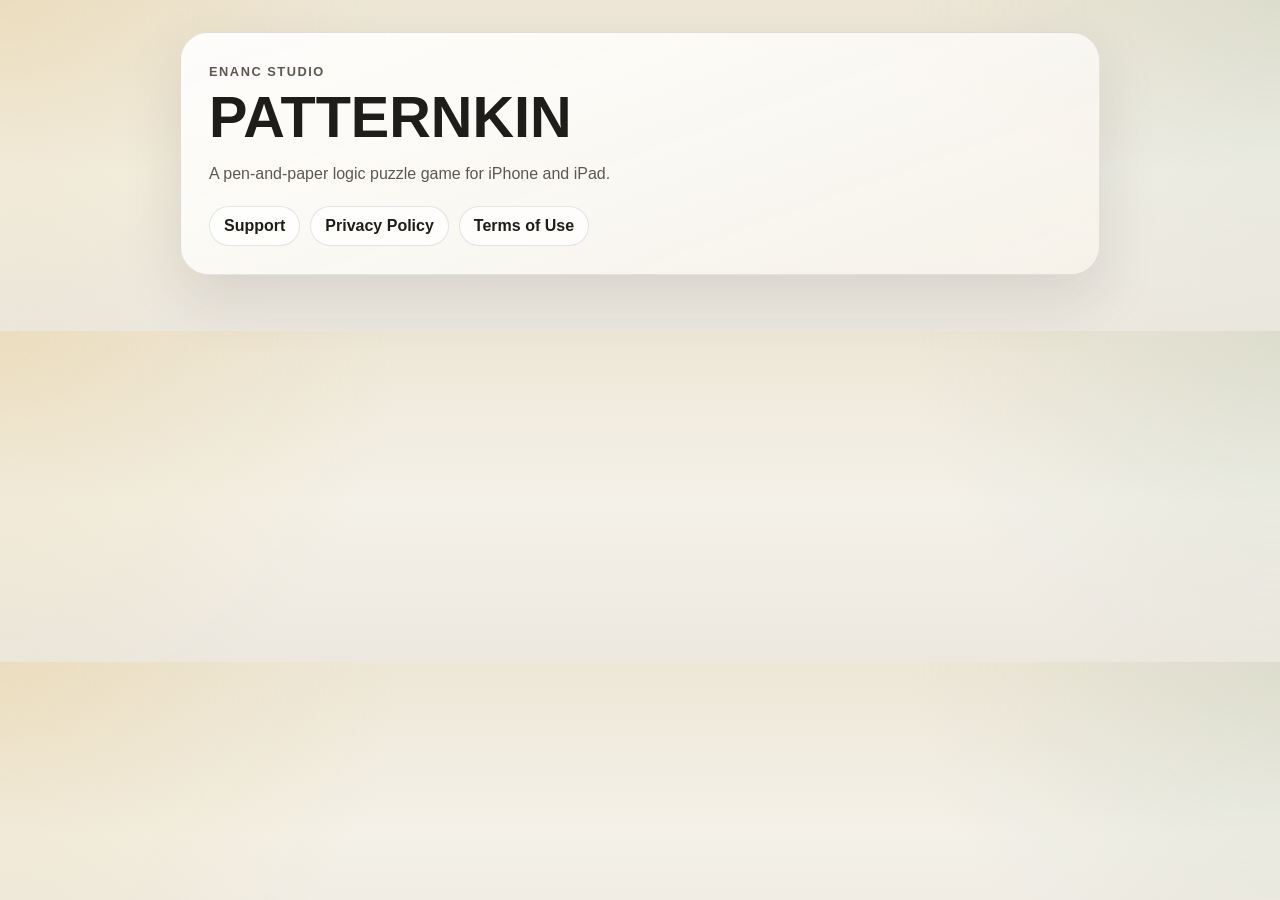
==== patternkin/index.html @ 82bb9941 "Add PATTERNKIN privacy policy, terms of use, and support pages Co-Authored-By: Claude Opus 5.5 (1M c" ====
<!doctype html>
<html lang="en">
  <head>
    <meta charset="UTF-8" />
    <meta name="viewport" content="width=device-width, initial-scale=1.0" />
    <title>PATTERNKIN</title>
    <meta name="description" content="PATTERNKIN, a pen-and-paper logic puzzle game by Enanc Studio. Support, Privacy Policy, and Terms of Use." />
    <link rel="stylesheet" href="./legal.css" />
  </head>
  <body>
    <main class="legal-shell">
      <section class="legal-hero">
        <p class="legal-kicker">Enanc Studio</p>
        <h1 class="legal-title">PATTERNKIN</h1>
        <p class="legal-subtitle">A pen-and-paper logic puzzle game for iPhone and iPad.</p>
        <nav class="legal-nav" aria-label="PATTERNKIN links">
          <a href="./support.html">Support</a>
          <a href="./privacy-policy.html">Privacy Policy</a>
          <a href="./terms-of-use.html">Terms of Use</a>
        </nav>
      </section>
    </main>
  </body>
</html>
---- patternkin/legal.css ----
html {
  color-scheme: light;
}

:root {
  --bg: #f4f1e8;
  --surface: rgba(255, 255, 255, 0.82);
  --surface-strong: #ffffff;
  --border: rgba(44, 42, 37, 0.12);
  --text: #1f1d19;
  --muted: #5d584f;
  --accent: #264653;
  --accent-soft: rgba(38, 70, 83, 0.12);
  --shadow: 0 22px 60px rgba(38, 35, 28, 0.12);
}

* {
  box-sizing: border-box;
}

body {
  margin: 0;
  font-family: "Outfit", "Segoe UI", sans-serif;
  color: var(--text);
  background:
    radial-gradient(circle at top left, rgba(226, 194, 122, 0.26), transparent 30%),
    radial-gradient(circle at top right, rgba(141, 175, 160, 0.18), transparent 28%),
    linear-gradient(180deg, #eee7d7 0%, var(--bg) 52%, #ece8df 100%);
  line-height: 1.65;
}

a {
  color: var(--accent);
}

.legal-shell {
  width: min(920px, calc(100% - 32px));
  margin: 0 auto;
  padding: 32px 0 56px;
}

.legal-hero {
  padding: 28px;
  border: 1px solid var(--border);
  border-radius: 28px;
  background: linear-gradient(160deg, rgba(255, 255, 255, 0.92), rgba(246, 242, 233, 0.9));
  box-shadow: var(--shadow);
}

.legal-kicker {
  margin: 0 0 8px;
  color: var(--muted);
  font-size: 0.8rem;
  font-weight: 700;
  letter-spacing: 0.12em;
  text-transform: uppercase;
}

.legal-title {
  margin: 0;
  font-size: clamp(2rem, 5vw, 3.6rem);
  line-height: 0.96;
}

.legal-subtitle {
  max-width: 60ch;
  margin: 16px 0 0;
  color: var(--muted);
  font-size: 1rem;
}

.legal-meta {
  display: flex;
  flex-wrap: wrap;
  gap: 10px;
  margin-top: 20px;
}

.legal-pill {
  padding: 8px 12px;
  border: 1px solid rgba(38, 70, 83, 0.16);
  border-radius: 999px;
  background: var(--accent-soft);
  color: var(--accent);
  font-size: 0.82rem;
  font-weight: 700;
}

.legal-nav {
  display: flex;
  flex-wrap: wrap;
  gap: 10px;
  margin: 18px 0 0;
}

.legal-nav a {
  display: inline-flex;
  align-items: center;
  justify-content: center;
  min-height: 40px;
  padding: 0 14px;
  border: 1px solid var(--border);
  border-radius: 999px;
  background: rgba(255, 255, 255, 0.72);
  color: var(--text);
  text-decoration: none;
  font-weight: 700;
}

.legal-grid {
  display: grid;
  gap: 18px;
  margin-top: 18px;
}

.legal-card {
  padding: 24px 24px 22px;
  border: 1px solid var(--border);
  border-radius: 24px;
  background: var(--surface);
  box-shadow: 0 10px 30px rgba(38, 35, 28, 0.06);
  backdrop-filter: blur(8px);
}

.legal-card h2 {
  margin: 0 0 10px;
  font-size: 1.16rem;
}

.legal-card p,
.legal-card li {
  color: var(--muted);
}

.legal-card p:last-child,
.legal-card ul:last-child,
.legal-card ol:last-child {
  margin-bottom: 0;
}

.legal-card ul,
.legal-card ol {
  margin: 0;
  padding-left: 1.1rem;
}

.legal-highlight {
  padding: 14px 16px;
  border-left: 4px solid var(--accent);
  border-radius: 16px;
  background: rgba(255, 255, 255, 0.62);
}

.legal-footer {
  margin-top: 18px;
  padding: 18px 20px;
  border-radius: 20px;
  background: rgba(255, 255, 255, 0.7);
  border: 1px solid var(--border);
  color: var(--muted);
  font-size: 0.92rem;
}

@media (max-width: 640px) {
  .legal-shell {
    width: min(100%, calc(100% - 24px));
    padding-top: 20px;
    padding-bottom: 28px;
  }

  .legal-hero,
  .legal-card {
    padding-left: 18px;
    padding-right: 18px;
  }
}
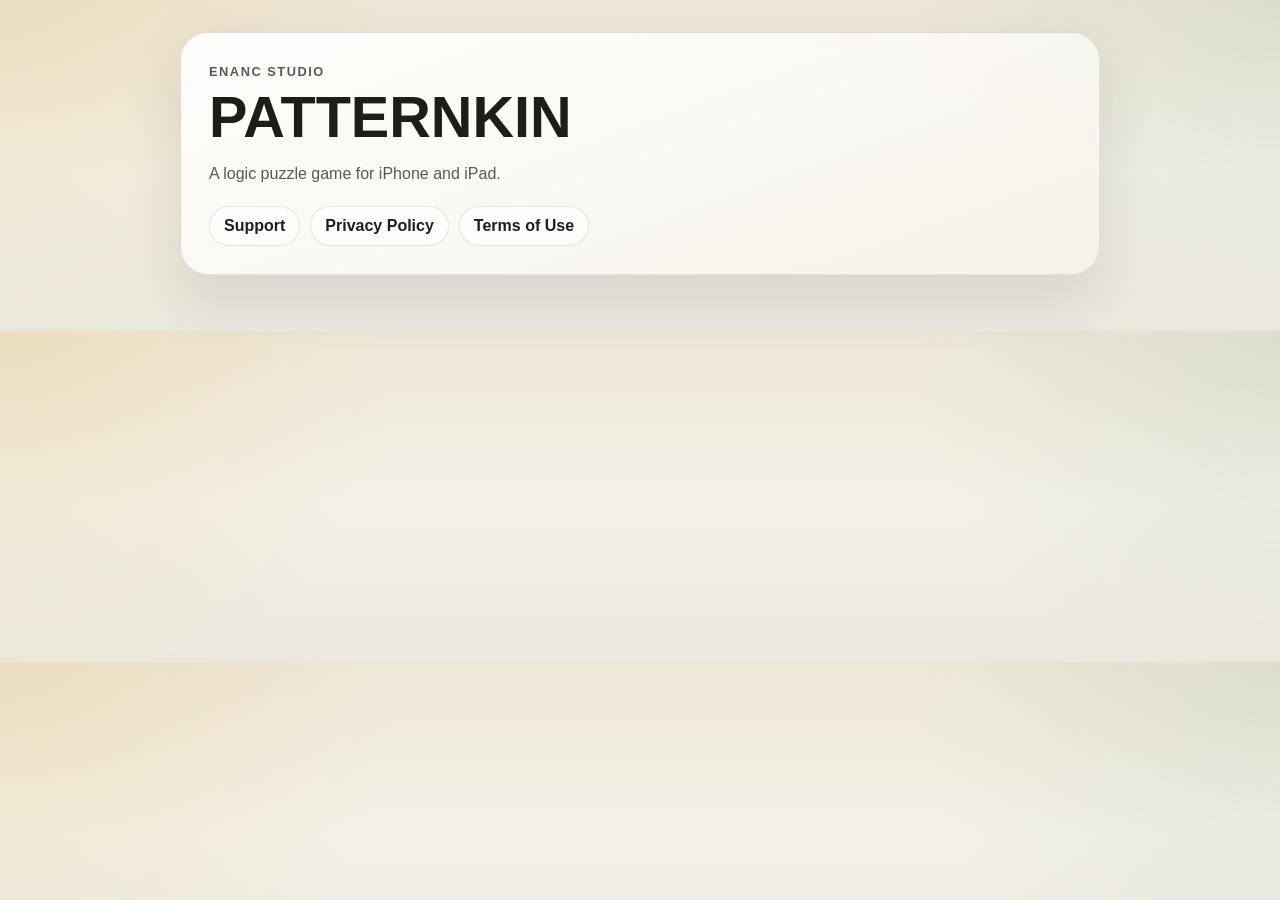
==== commit dfe599d4: "Describe PATTERNKIN as a logic puzzle game Co-Authored-By: Claude Opus 5.5 (1M context) <noreply@ant" ====
--- a/patternkin/index.html
+++ b/patternkin/index.html
@@ -4,7 +4,7 @@
     <meta charset="UTF-8" />
     <meta name="viewport" content="width=device-width, initial-scale=1.0" />
     <title>PATTERNKIN</title>
-    <meta name="description" content="PATTERNKIN, a pen-and-paper logic puzzle game by Enanc Studio. Support, Privacy Policy, and Terms of Use." />
+    <meta name="description" content="PATTERNKIN, a logic puzzle game by Enanc Studio. Support, Privacy Policy, and Terms of Use." />
     <link rel="stylesheet" href="./legal.css" />
   </head>
   <body>
@@ -12,7 +12,7 @@
       <section class="legal-hero">
         <p class="legal-kicker">Enanc Studio</p>
         <h1 class="legal-title">PATTERNKIN</h1>
-        <p class="legal-subtitle">A pen-and-paper logic puzzle game for iPhone and iPad.</p>
+        <p class="legal-subtitle">A logic puzzle game for iPhone and iPad.</p>
         <nav class="legal-nav" aria-label="PATTERNKIN links">
           <a href="./support.html">Support</a>
           <a href="./privacy-policy.html">Privacy Policy</a>
